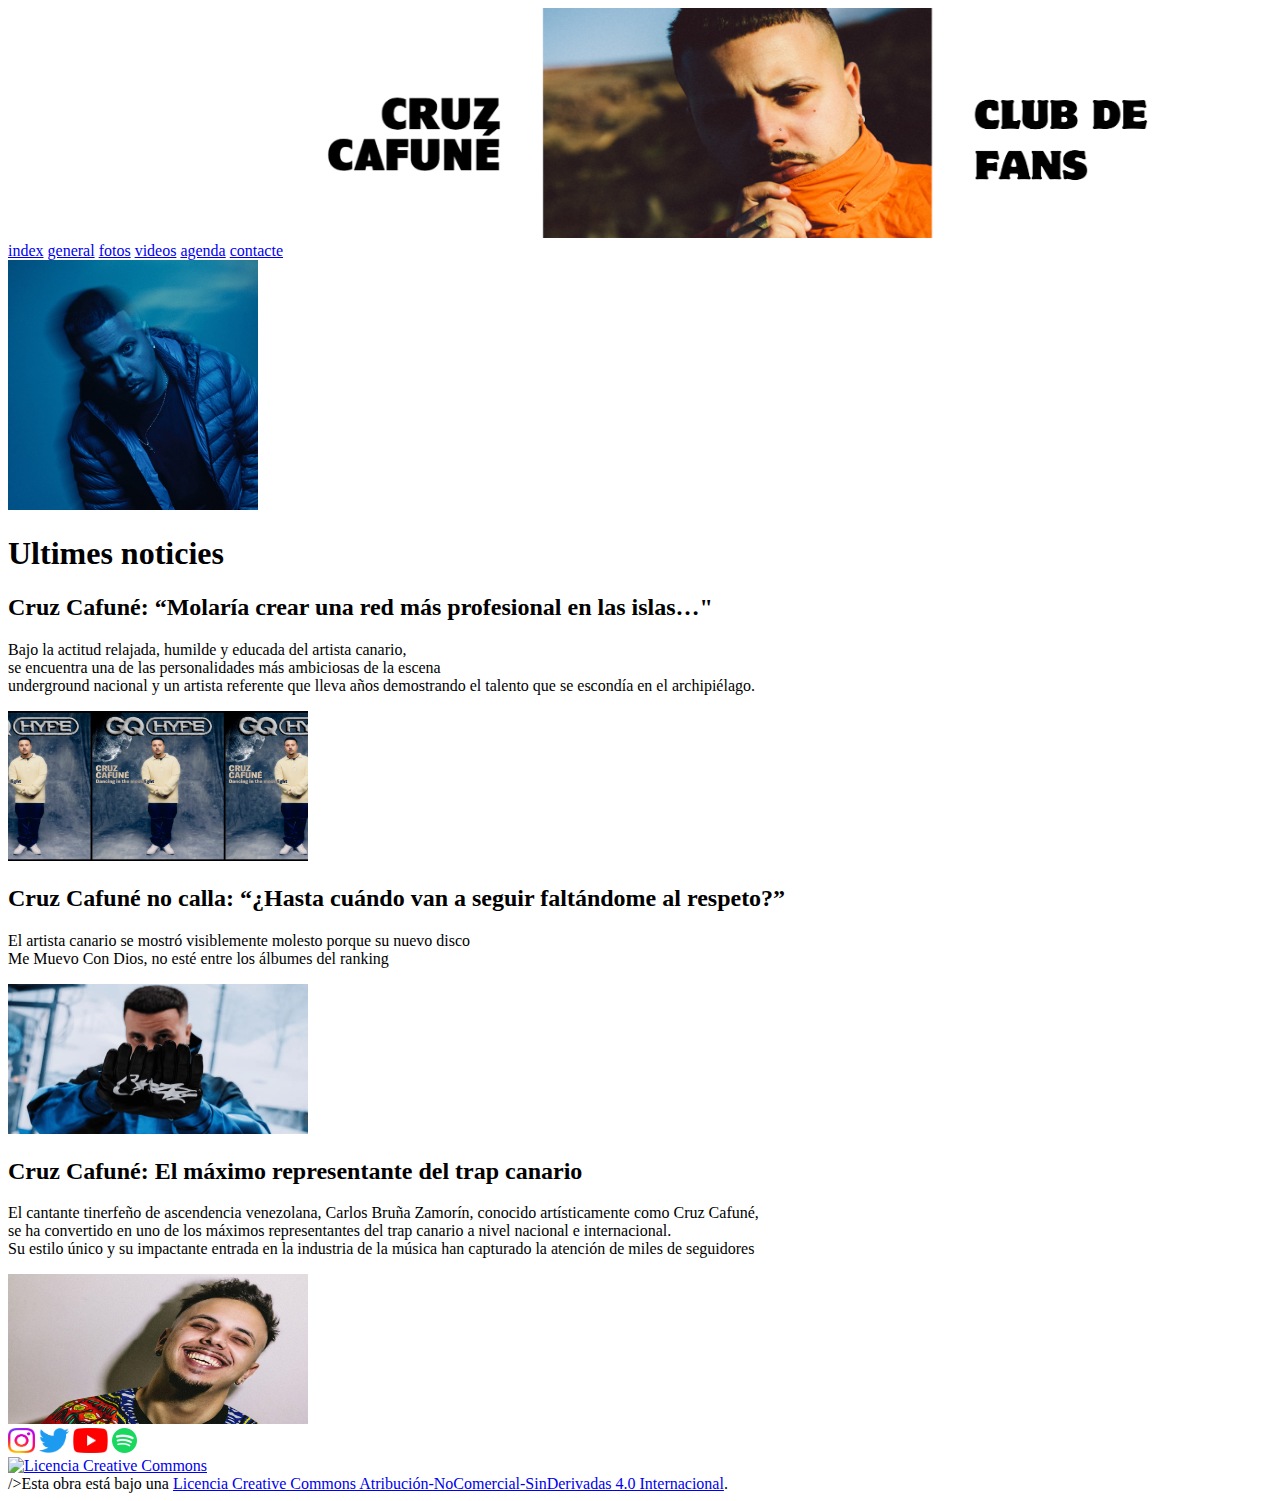
==== index.html @ 50ca8fe1 "ddwqdwf" ====
<!DOCTYPE html>
<html lang="es">
    <head>
        <meta charset="utf-8">
        <title>Cruz Cafuné club de fans</title>
        <meta name="viewport" content="width=device-width, initial-scale=1">

    </head>
    <body>
        <img src="./img/banner.png" alt="" width="1450"   height="230" >
        <nav>
            <a href="index.html">index</a>
            <a href="./web/general.html">general</a>
            <a href="./web/fotos.html">fotos</a>
            <a href="./web/videos.html">videos</a>
            <a href="./web/agenda.html">agenda</a>
            <a href="./web/contacte.html">contacte</a>
        </nav>
        <main>
        <img src="./img/foto.jpg" alt="" width="250" height="250">

        <h1>Ultimes noticies</h1>

        <article>
         <h2>Cruz Cafuné: “Molaría crear una red más profesional en las islas…"</h2>
         <p>Bajo la actitud relajada, humilde y educada del artista canario,<br> se encuentra una de las personalidades más ambiciosas de la escena <br>underground nacional y un artista referente que lleva años demostrando el talento que se escondía en el archipiélago.</p>
         <img src="./img/noticia1.webp" alt="" width="300" height="150">
        </article>

        <article>
            <h2>Cruz Cafuné no calla: “¿Hasta cuándo van a seguir faltándome al respeto?”</h2>
            <p>El artista canario se mostró visiblemente molesto porque su nuevo disco <br> Me Muevo Con Dios, no esté entre los álbumes del ranking</p>
            <img src="./img/cruzii.png.webp" alt="" width="300" height="150">
    
        </article>

        <article>
            <h2>Cruz Cafuné: El máximo representante del trap canario</h2>
            <p>El cantante tinerfeño de ascendencia venezolana, Carlos Bruña Zamorín, conocido artísticamente como Cruz Cafuné, 
                <br>se ha convertido en uno de los máximos representantes del trap canario a nivel nacional e internacional. 
                <br>Su estilo único y su impactante entrada en la industria de la música han capturado la atención de miles de seguidores</p>
                <img src="./img/cruz-cafune.jpg" alt="" width="300" height="150">
         </article>
        </main>
        <footer>
        
            <a href="https://www.instagram.com/cruzcafune/" target="_blank"> <img alt="ig" src="./img/logo_instagram.png" width="27" height="25"></a>
            <a href="https://twitter.com/cruzcafune?lang=ca" target="_blank"> <img alt="tw" src="./img/Logo_of_Twitter.svg.webp" width="30" height="25"></a>
            <a href="https://www.youtube.com/channel/UCoczSPtghrDAg-rmK-hk9xg" target="_blank"> <img alt="yt" src="./img/Youtube_logo.png" width="35" height="25"></a>
            <a href="https://open.spotify.com/intl-es/artist/0jeYkqwckGJoHQhhXwgzk3?si=w8UYQTqmQWCB4umOasvnRA" target="_blank"> <img alt="sp" src="./img/Spotify_logo_without_text.svg.png" width="25" height="25"></a><br>
      
            <a id="licencia" rel="license" href="http://creativecommons.org/licenses/by-nc-nd/4.0/ "><img alt="Licencia Creative Commons" style="border-width:0" src="https://i.creativecommons.org/l/by-nc-nd/4.0/88x31.png"></a><br> />Esta obra está bajo una <a rel="license" href="http://creativecommons.org/licenses/by-nc-nd/4.0/">Licencia Creative Commons Atribución-NoComercial-SinDerivadas 4.0 Internacional</a>.
        </footer>
    </body>

   
</html>
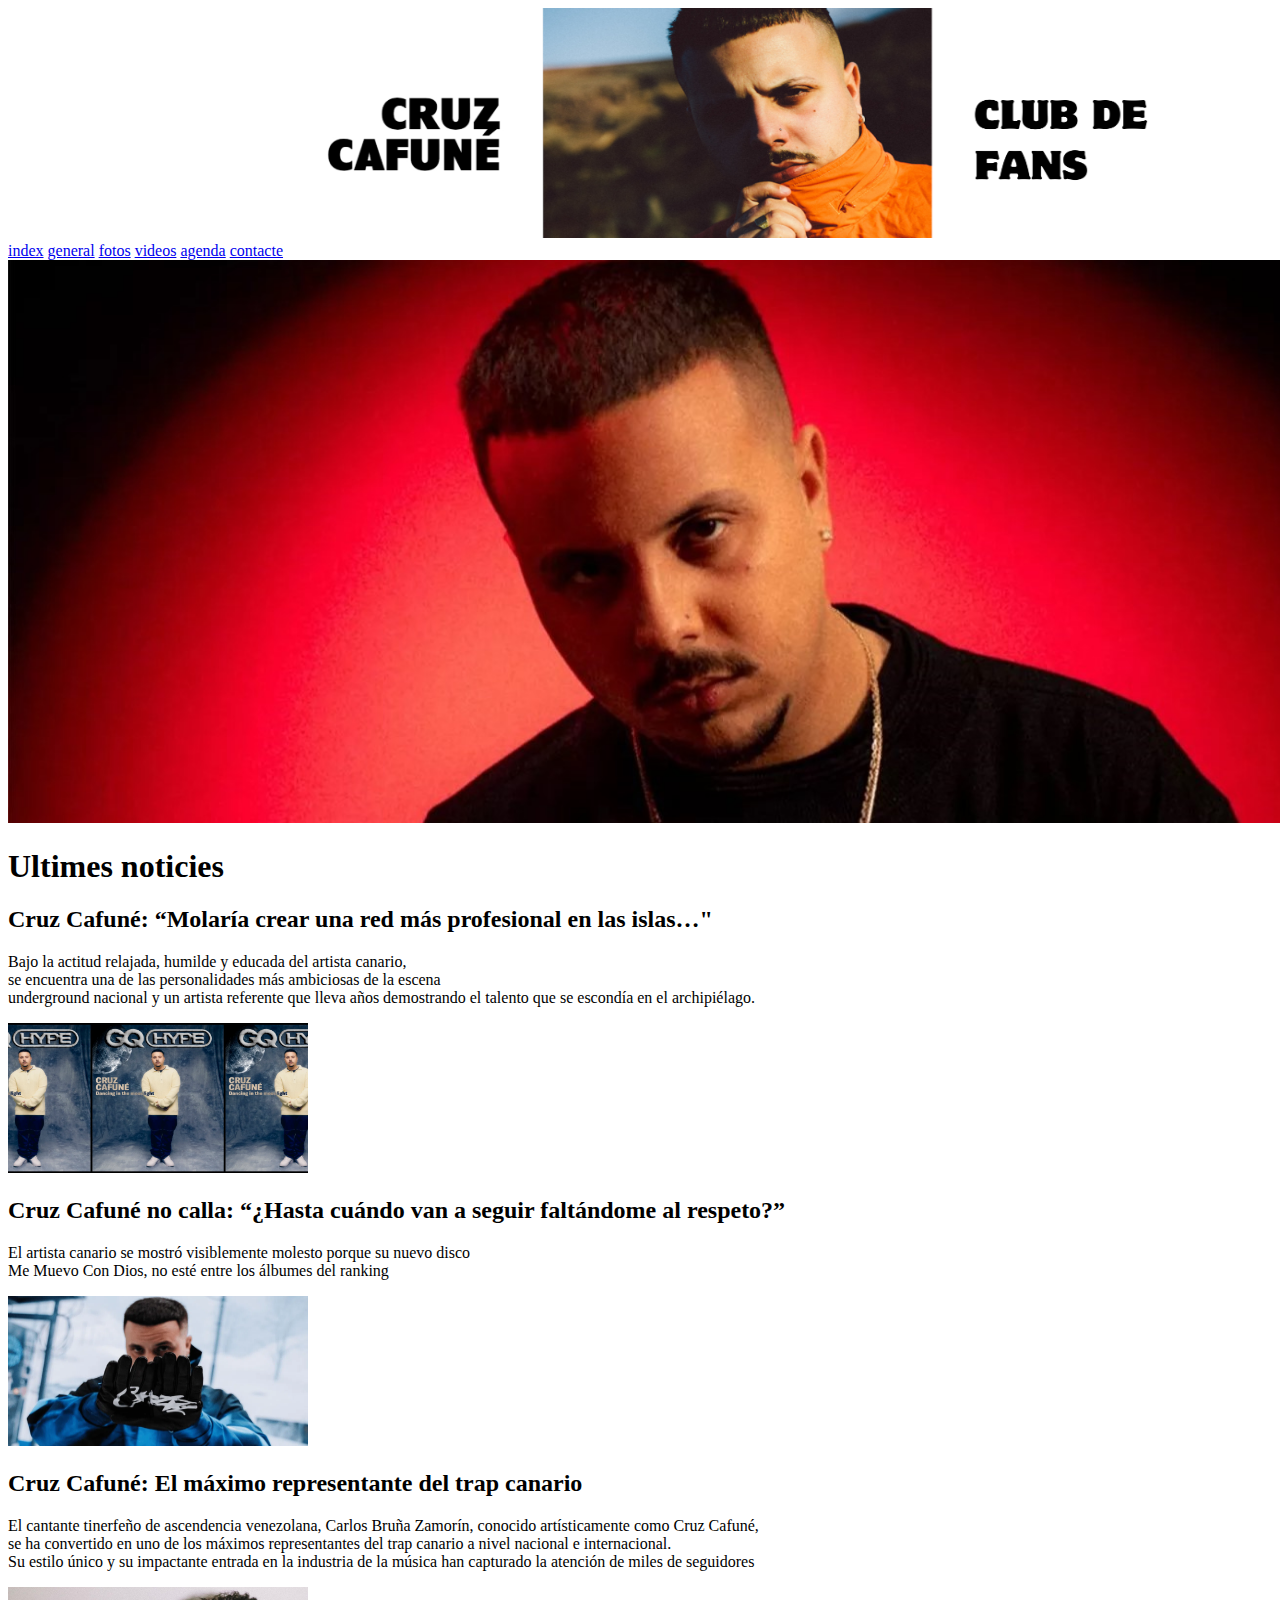
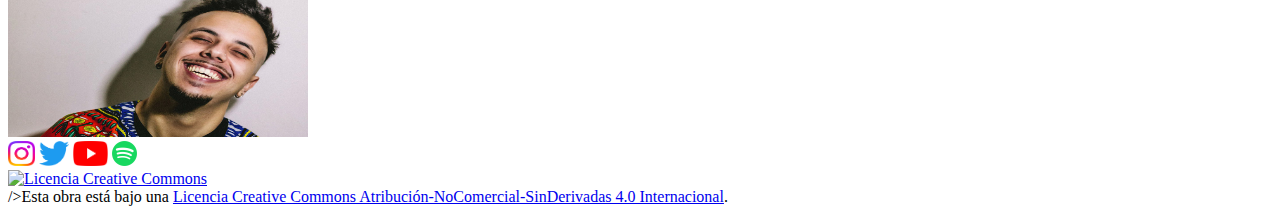
==== commit 5ed5aca0: "VWVWVWEV" ====
--- a/index.html
+++ b/index.html
@@ -4,6 +4,7 @@
         <meta charset="utf-8">
         <title>Cruz Cafuné club de fans</title>
         <meta name="viewport" content="width=device-width, initial-scale=1">
+        <link rel="icon" href="./img/descarga.ico" type="image/x-icon">
 
     </head>
     <body>
@@ -17,7 +18,7 @@
             <a href="./web/contacte.html">contacte</a>
         </nav>
         <main>
-        <img src="./img/foto.jpg" alt="" width="250" height="250">
+        <img src="./img/cruz-cafune-lila-y-snitch-1536x864-1.jpg" alt="" width="1500" height="">
 
         <h1>Ultimes noticies</h1>
 
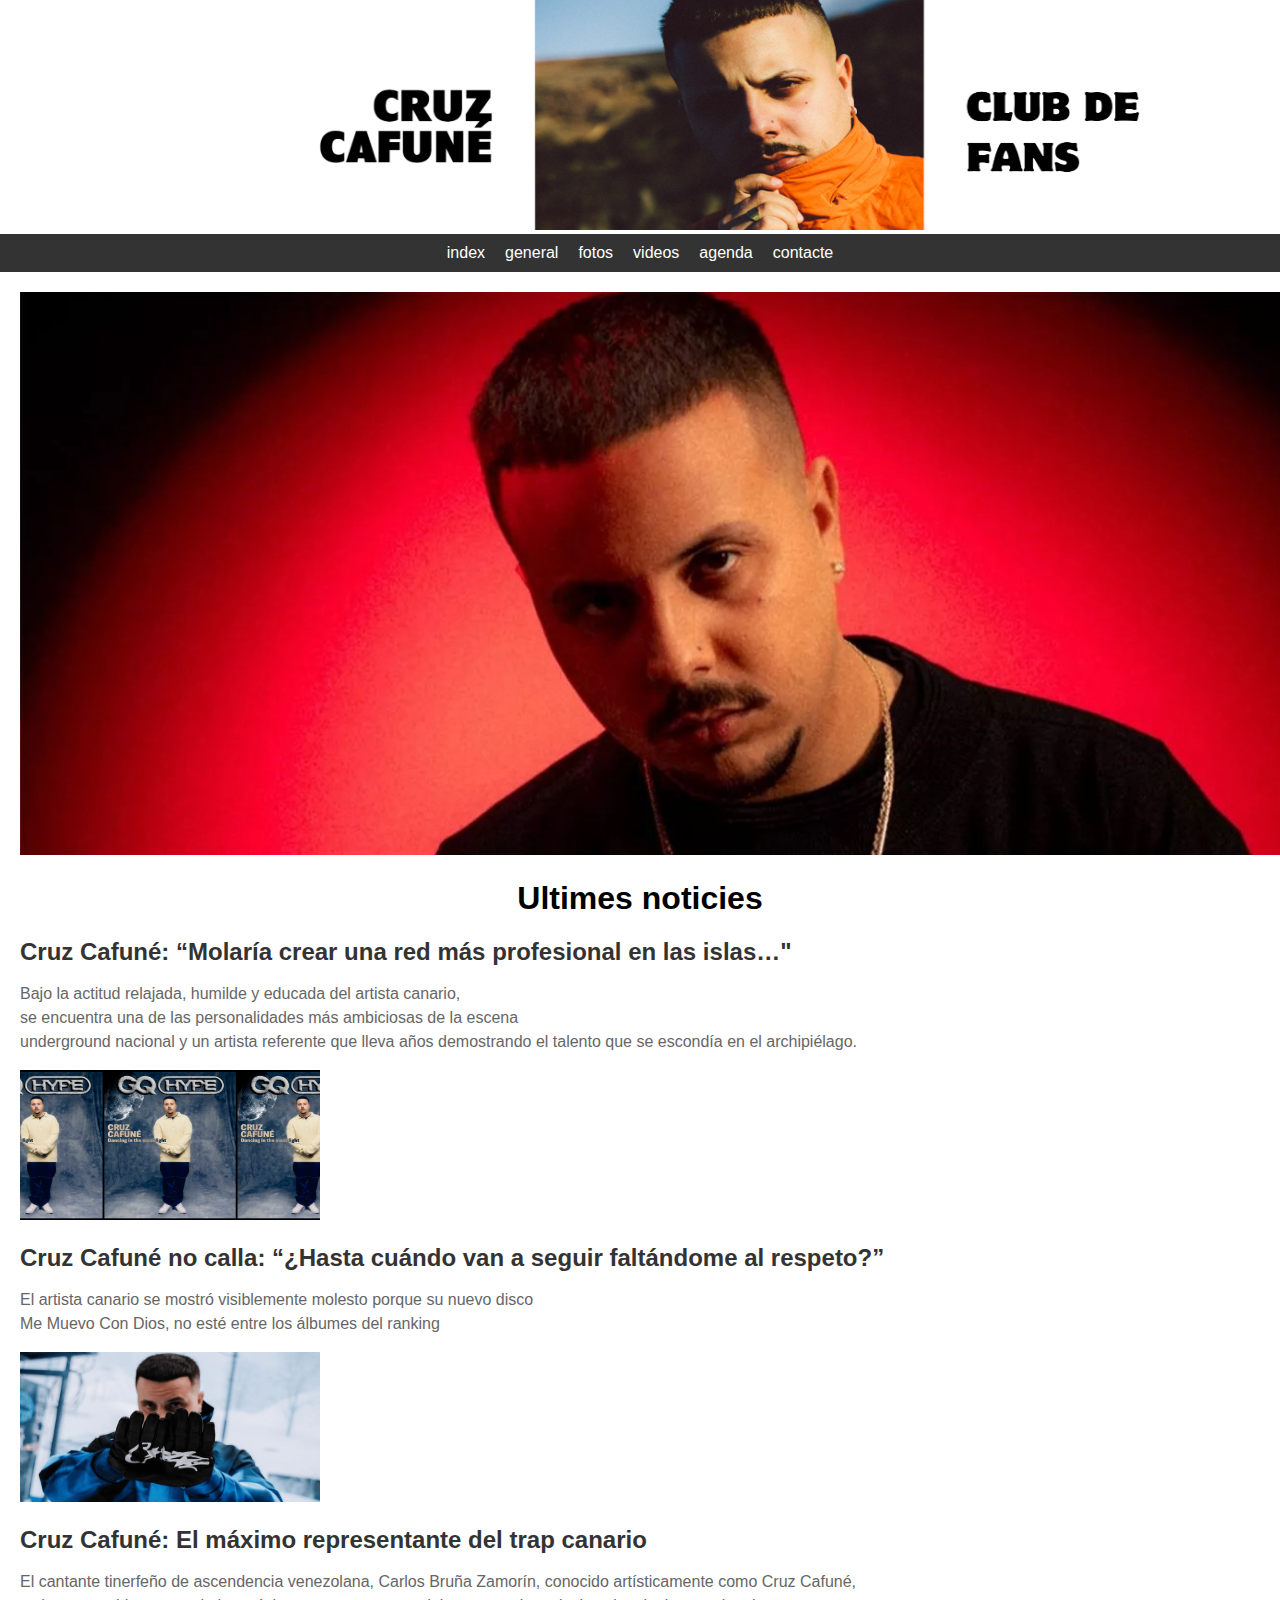
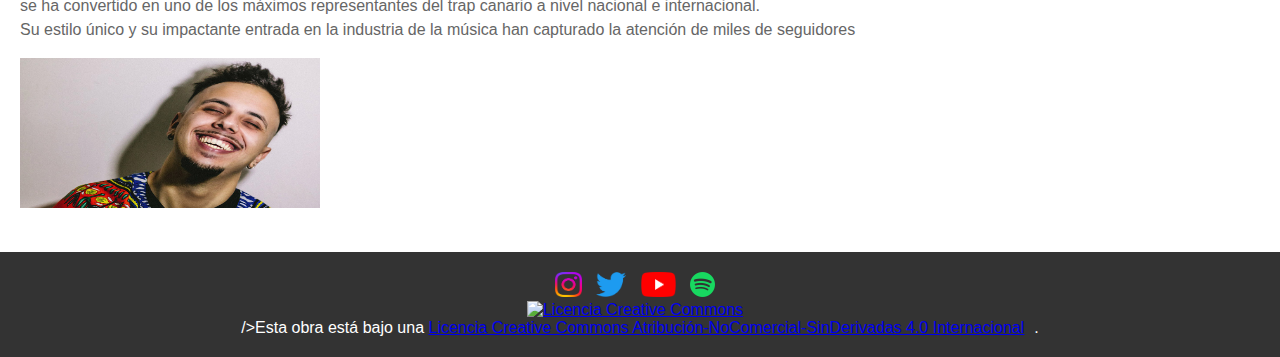
==== commit 989b1e9d: "r" ====
--- a/index.html
+++ b/index.html
@@ -5,10 +5,13 @@
         <title>Cruz Cafuné club de fans</title>
         <meta name="viewport" content="width=device-width, initial-scale=1">
         <link rel="icon" href="./img/descarga.ico" type="image/x-icon">
-
+        <link rel="stylesheet" href="./css/index.css">
+        <link rel="stylesheet" href="./css/common.css">
     </head>
     <body>
-        <img src="./img/banner.png" alt="" width="1450"   height="230" >
+        <aside>     
+            <img src="./img/banner.png" alt="" width="1450"   height="230" >
+        </aside>
         <nav>
             <a href="index.html">index</a>
             <a href="./web/general.html">general</a>
@@ -18,7 +21,7 @@
             <a href="./web/contacte.html">contacte</a>
         </nav>
         <main>
-        <img src="./img/cruz-cafune-lila-y-snitch-1536x864-1.jpg" alt="" width="1500" height="">
+        <img src="./img/cruz-cafune-lila-y-snitch-1536x864-1.jpg" alt="" width="1500" >
 
         <h1>Ultimes noticies</h1>
 
--- a/css/index.css
+++ b/css/index.css
@@ -0,0 +1,33 @@
+
+
+        aside {
+            text-align: center;
+        }
+        main {
+            padding: 20px;
+        }
+
+        h1 {
+            text-align: center;
+        }
+
+        article {
+            margin-bottom: 20px;
+        }
+
+        article h2 {
+            color: #333;
+            font-size: 24px;
+            margin-bottom: 10px;
+        }
+
+        article p {
+            color: #666;
+            font-size: 16px;
+            line-height: 1.5;
+        }
+       
+  
+
+
+
--- a/css/common.css
+++ b/css/common.css
@@ -0,0 +1,30 @@
+footer {
+    background-color: #333;
+    color: #fff;
+    padding: 20px;
+    text-align: center;
+}
+
+footer a {
+    margin-right: 10px;
+}
+nav {
+    background-color: #333;
+    display: flex;
+    justify-content: center;
+    padding: 10px;
+}
+
+nav a {
+    color: #fff;
+    text-decoration: none;
+    margin: 0 10px;
+}
+body {
+    font-family: Arial, sans-serif;
+    margin: 0;
+    padding: 0;
+}
+#licencia {
+    margin-top: 10px;
+}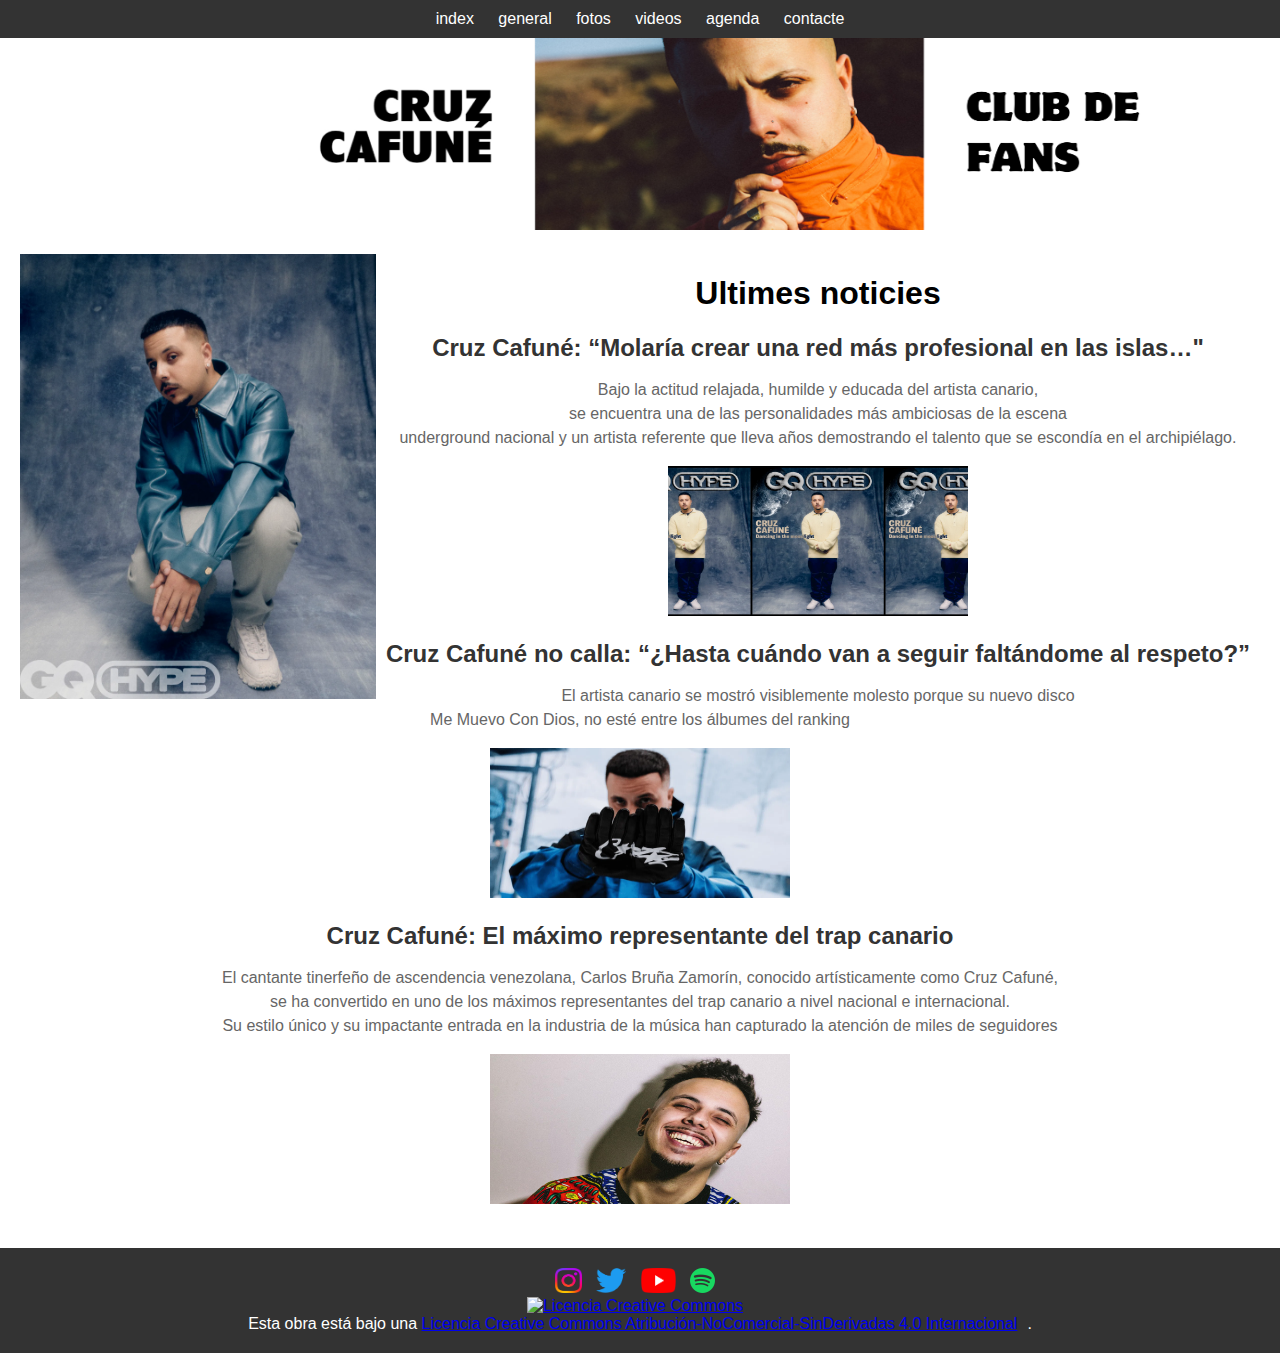
==== commit 6ebfe6b0: "pppp" ====
--- a/index.html
+++ b/index.html
@@ -21,7 +21,7 @@
             <a href="./web/contacte.html">contacte</a>
         </nav>
         <main>
-        <img src="./img/cruz-cafune-lila-y-snitch-1536x864-1.jpg" alt="" width="1500" >
+        <img src="./img/GQ-HYPE-CRUZ-CAFUNE-V24.webp" alt="" id="imagen" width="1500" >
 
         <h1>Ultimes noticies</h1>
 
@@ -53,7 +53,7 @@
             <a href="https://www.youtube.com/channel/UCoczSPtghrDAg-rmK-hk9xg" target="_blank"> <img alt="yt" src="./img/Youtube_logo.png" width="35" height="25"></a>
             <a href="https://open.spotify.com/intl-es/artist/0jeYkqwckGJoHQhhXwgzk3?si=w8UYQTqmQWCB4umOasvnRA" target="_blank"> <img alt="sp" src="./img/Spotify_logo_without_text.svg.png" width="25" height="25"></a><br>
       
-            <a id="licencia" rel="license" href="http://creativecommons.org/licenses/by-nc-nd/4.0/ "><img alt="Licencia Creative Commons" style="border-width:0" src="https://i.creativecommons.org/l/by-nc-nd/4.0/88x31.png"></a><br> />Esta obra está bajo una <a rel="license" href="http://creativecommons.org/licenses/by-nc-nd/4.0/">Licencia Creative Commons Atribución-NoComercial-SinDerivadas 4.0 Internacional</a>.
+            <a id="licencia" rel="license" href="http://creativecommons.org/licenses/by-nc-nd/4.0/ "><img alt="Licencia Creative Commons" style="border-width:0" src="https://i.creativecommons.org/l/by-nc-nd/4.0/88x31.png"></a><br>Esta obra está bajo una <a rel="license" href="http://creativecommons.org/licenses/by-nc-nd/4.0/">Licencia Creative Commons Atribución-NoComercial-SinDerivadas 4.0 Internacional</a>.
         </footer>
     </body>
 
--- a/css/index.css
+++ b/css/index.css
@@ -1,10 +1,18 @@
 
 
+        
+
+       
+        #imagen{
+            float:left;
+            width: 40ch;
+        }
         aside {
             text-align: center;
         }
         main {
             padding: 20px;
+            
         }
 
         h1 {
@@ -26,7 +34,9 @@
             font-size: 16px;
             line-height: 1.5;
         }
-       
+       footer{
+        clear: both;
+       }
   
 
 
--- a/css/common.css
+++ b/css/common.css
@@ -10,11 +10,12 @@
 }
 nav {
     background-color: #333;
-    display: flex;
-    justify-content: center;
-    padding: 10px;
+    padding: 10px 0;
+    position: fixed;
+    top: 0;
+    width: 100%;
+    z-index: 1000;
 }
-
 nav a {
     color: #fff;
     text-decoration: none;
@@ -22,6 +23,7 @@
 }
 body {
     font-family: Arial, sans-serif;
+    text-align: center;
     margin: 0;
     padding: 0;
 }
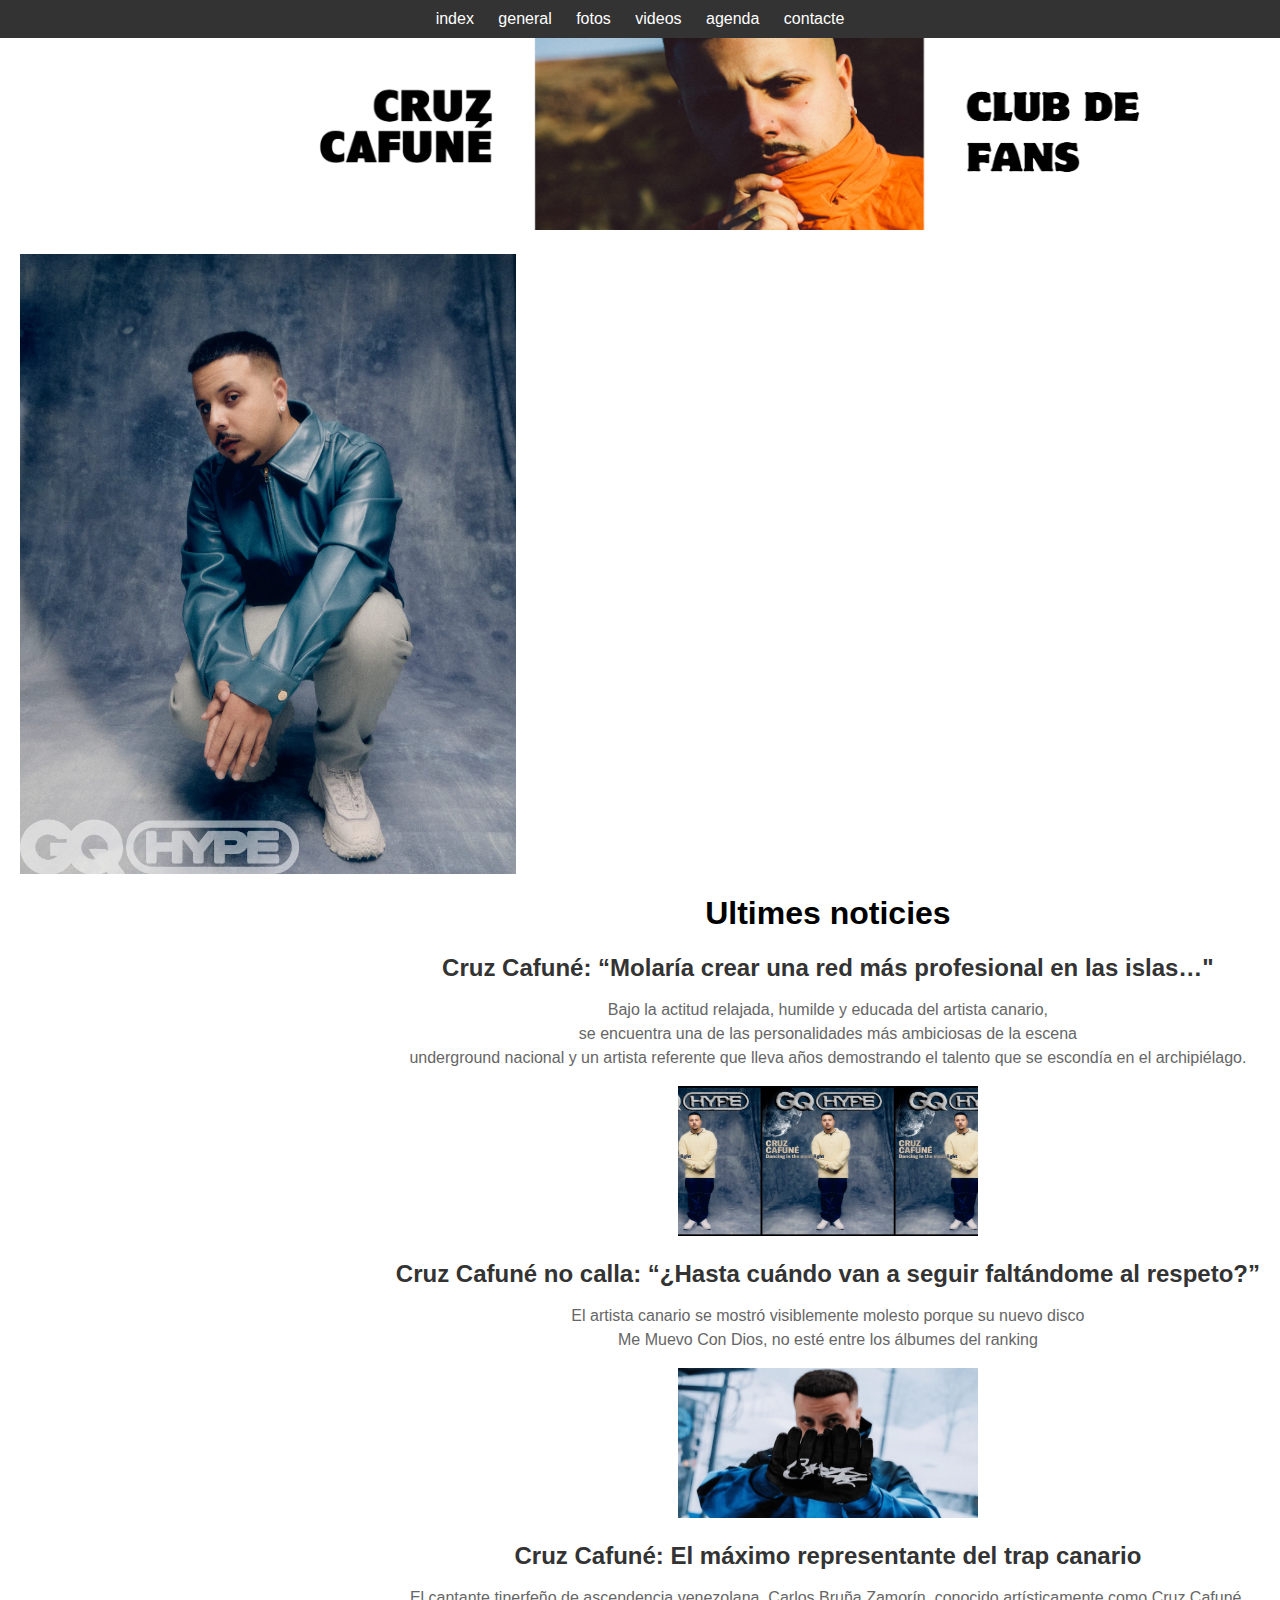
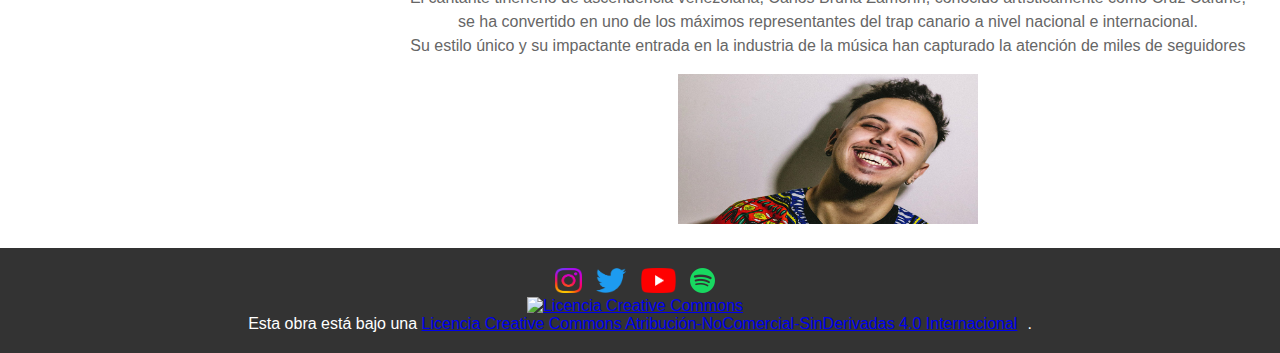
==== commit 478dccad: "e" ====
--- a/index.html
+++ b/index.html
@@ -22,29 +22,30 @@
         </nav>
         <main>
         <img src="./img/GQ-HYPE-CRUZ-CAFUNE-V24.webp" alt="" id="imagen" width="1500" >
-
-        <h1>Ultimes noticies</h1>
-
-        <article>
-         <h2>Cruz Cafuné: “Molaría crear una red más profesional en las islas…"</h2>
-         <p>Bajo la actitud relajada, humilde y educada del artista canario,<br> se encuentra una de las personalidades más ambiciosas de la escena <br>underground nacional y un artista referente que lleva años demostrando el talento que se escondía en el archipiélago.</p>
-         <img src="./img/noticia1.webp" alt="" width="300" height="150">
-        </article>
-
-        <article>
-            <h2>Cruz Cafuné no calla: “¿Hasta cuándo van a seguir faltándome al respeto?”</h2>
-            <p>El artista canario se mostró visiblemente molesto porque su nuevo disco <br> Me Muevo Con Dios, no esté entre los álbumes del ranking</p>
-            <img src="./img/cruzii.png.webp" alt="" width="300" height="150">
-    
-        </article>
-
-        <article>
-            <h2>Cruz Cafuné: El máximo representante del trap canario</h2>
-            <p>El cantante tinerfeño de ascendencia venezolana, Carlos Bruña Zamorín, conocido artísticamente como Cruz Cafuné, 
-                <br>se ha convertido en uno de los máximos representantes del trap canario a nivel nacional e internacional. 
-                <br>Su estilo único y su impactante entrada en la industria de la música han capturado la atención de miles de seguidores</p>
-                <img src="./img/cruz-cafune.jpg" alt="" width="300" height="150">
-         </article>
+        <div>
+            <h1>Ultimes noticies</h1>
+            <article>
+                <h2>Cruz Cafuné: “Molaría crear una red más profesional en las islas…"</h2>
+                <p>Bajo la actitud relajada, humilde y educada del artista canario,<br> se encuentra una de las personalidades más ambiciosas de la escena <br>underground nacional y un artista referente que lleva años demostrando el talento que se escondía en el archipiélago.</p>
+                <img src="./img/noticia1.webp" alt="" width="300" height="150">
+               </article>
+       
+               <article>
+                   <h2>Cruz Cafuné no calla: “¿Hasta cuándo van a seguir faltándome al respeto?”</h2>
+                   <p>El artista canario se mostró visiblemente molesto porque su nuevo disco <br> Me Muevo Con Dios, no esté entre los álbumes del ranking</p>
+                   <img src="./img/cruzii.png.webp" alt="" width="300" height="150">
+           
+               </article>
+       
+               <article>
+                   <h2>Cruz Cafuné: El máximo representante del trap canario</h2>
+                   <p>El cantante tinerfeño de ascendencia venezolana, Carlos Bruña Zamorín, conocido artísticamente como Cruz Cafuné, 
+                       <br>se ha convertido en uno de los máximos representantes del trap canario a nivel nacional e internacional. 
+                       <br>Su estilo único y su impactante entrada en la industria de la música han capturado la atención de miles de seguidores</p>
+                       <img src="./img/cruz-cafune.jpg" alt="" width="300" height="150">
+                </article>
+        </div>
+        
         </main>
         <footer>
         
--- a/css/index.css
+++ b/css/index.css
@@ -1,43 +1,36 @@
+#imagen {
+  float: left;
+  width: 40%;
+}
+div{
+    float:right;
+}
+aside {
+  text-align: center;
+}
+main {
+  padding: 20px;
+}
 
+h1 {
+  text-align: center;
+}
 
-        
+article {
+  margin-bottom: 20px;
+}
 
-       
-        #imagen{
-            float:left;
-            width: 40ch;
-        }
-        aside {
-            text-align: center;
-        }
-        main {
-            padding: 20px;
-            
-        }
+article h2 {
+  color: #333;
+  font-size: 24px;
+  margin-bottom: 10px;
+}
 
-        h1 {
-            text-align: center;
-        }
-
-        article {
-            margin-bottom: 20px;
-        }
-
-        article h2 {
-            color: #333;
-            font-size: 24px;
-            margin-bottom: 10px;
-        }
-
-        article p {
-            color: #666;
-            font-size: 16px;
-            line-height: 1.5;
-        }
-       footer{
-        clear: both;
-       }
-  
-
-
-
+article p {
+  color: #666;
+  font-size: 16px;
+  line-height: 1.5;
+}
+footer {
+  clear: both;
+}
